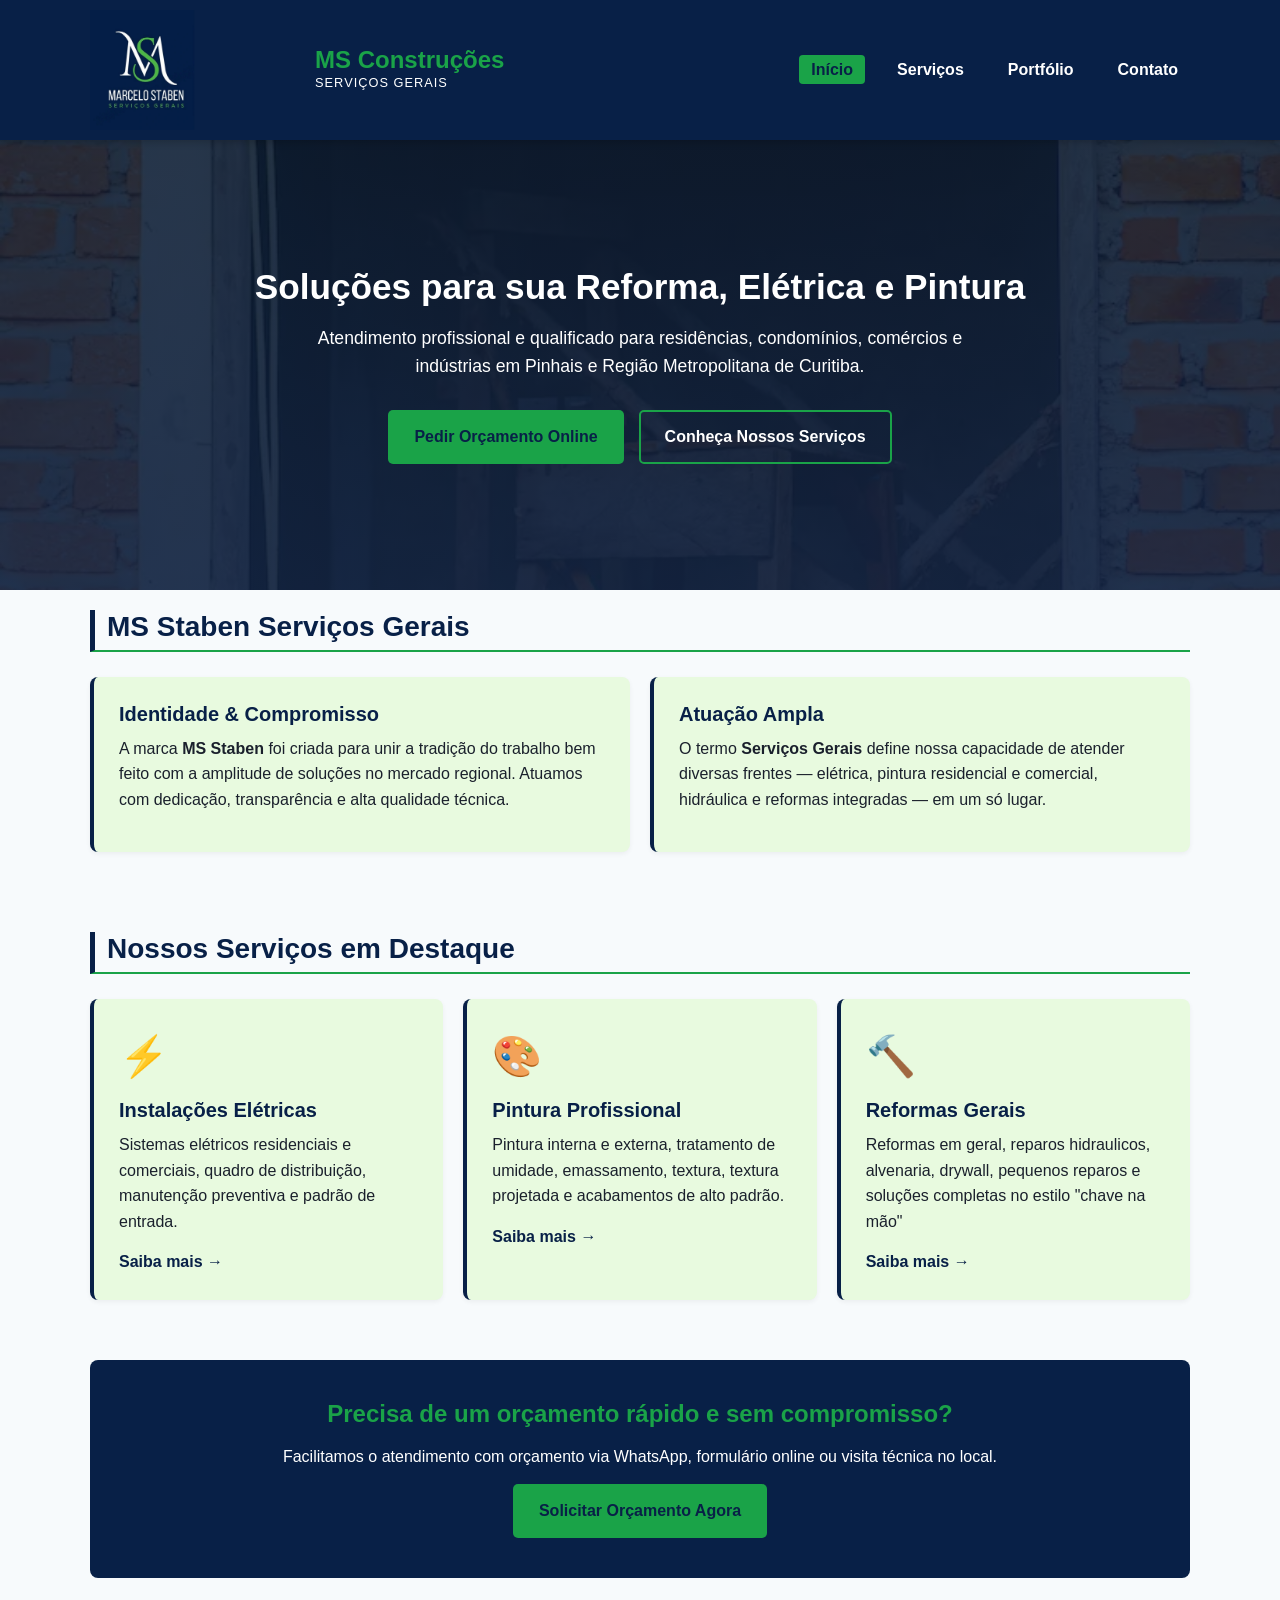
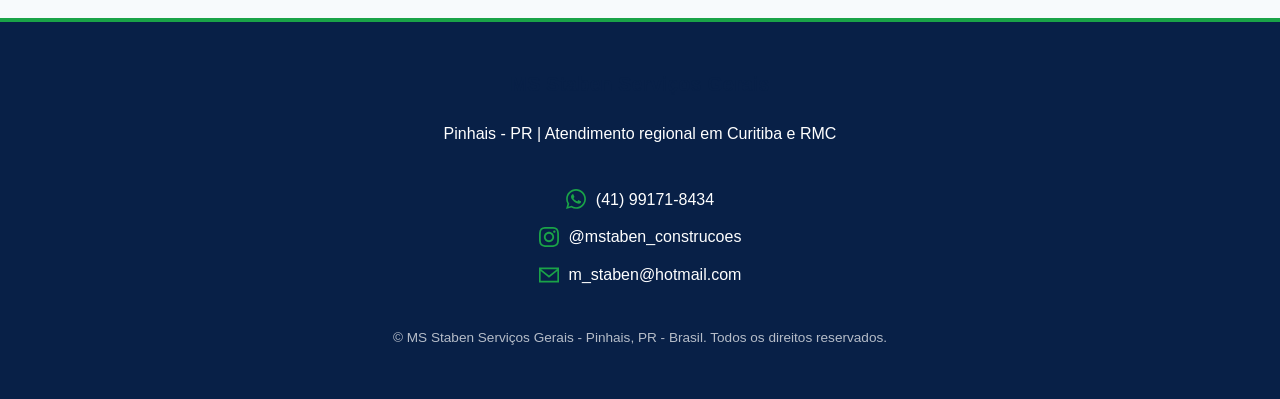
==== projeto/index.html @ 44a96a69 "projetoMS" ====
<!DOCTYPE html>
<html lang="pt-BR">

<head>
    <meta charset="UTF-8">
    <meta name="viewport" content="width=device-width, initial-scale=1.0">
    <meta name="description"
        content="MS Staben Serviços Gerais - Especialista em elétrica, pintura residencial e comercial, hidráulica e reformas em geral em Pinhais e região.">
    <title>Início | MS Construções Serviços Gerais</title>

    <!-- Google Fonts -->
    <link rel="preconnect" href="https://fonts.googleapis.com">
    <link rel="preconnect" href="https://fonts.gstatic.com" crossorigin>
    <link href="https://fonts.googleapis.com/css2?family=Open+Sans:wght@400;600&family=Roboto:wght@500;700&display=swap"
        <!-- CSS & JS Principal -->
    <link rel="stylesheet" href="estilos/estilos.css">
    <link rel="stylesheet" href="estilos/estilos-mobile.css">
    <script src="scripts/scripts.js" defer></script>

</head>

<body>

    <!-- Cabeçalho Principal -->
    <header class="header-principal">
        <div class="container header-container">
            <a href="index.html" class="logo">
                <img src="imagens/MSLOGONOVO.webp" alt="Logo MS Staben Serviços Gerais" class="logo-img" width="200">
                <div class="logo-texto">
                    <span class="logo-marca">MS Construções</span>
                    <span class="logo-sub">Serviços Gerais</span>
                </div>
            </a>

            <button class="nav-toggle" id="navToggle" aria-label="Abrir menu de navegação">
                <span class="hamburger"></span>
            </button>

            <nav class="nav-menu" id="navMenu">
                <ul>
                    <li><a href="index.html">Início</a></li>
                    <li><a href="servicos.html" class="active">Serviços</a></li>
                    <li><a href="portfolio.html">Portfólio</a></li>
                    <li><a href="contato.html">Contato</a></li>
                </ul>
            </nav>
        </div>
    </header>

    <!-- Banner Hero -->
    <section class="hero-banner">
        <!-- Caminho apontando para a pasta imagens/ local -->
        <img src="imagens/fundoobra.webp" alt="MS Staben - Serviços Gerais" class="hero-bg-img">

        <div class="hero-overlay"></div>

        <div class="container hero-content">
            <h1>Soluções para sua Reforma, Elétrica e Pintura</h1>
            <p>Atendimento profissional e qualificado para residências, condomínios, comércios e indústrias em Pinhais e
                Região Metropolitana de Curitiba.</p>
            <div class="hero-buttons">
                <a href="contato.html" class="btn btn-primary">Pedir Orçamento Online</a>
                <a href="servicos.html" class="btn btn-secondary">Conheça Nossos Serviços</a>
            </div>
        </div>
    </section>

    <!-- Conteúdo Principal -->
    <main>
        <!-- Seção Sobre a Empresa -->
        <section class="secao-info">
            <div class="container">
                <h2 class="titulo-secao">MS Staben Serviços Gerais</h2>
                <div class="card-grid">
                    <article class="card">
                        <h3>Identidade &amp; Compromisso</h3>
                        <p>A marca <strong>MS Staben</strong> foi criada para unir a tradição do trabalho bem feito com
                            a amplitude de soluções no mercado regional. Atuamos com dedicação, transparência e alta
                            qualidade técnica.</p>
                    </article>
                    <article class="card">
                        <h3>Atuação Ampla</h3>
                        <p>O termo <strong>Serviços Gerais</strong> define nossa capacidade de atender diversas frentes
                            — elétrica, pintura residencial e comercial, hidráulica e reformas integradas — em um só
                            lugar.</p>
                    </article>
                </div>
            </div>
        </section>

        <!-- Destaque de Serviços -->
        <section class="secao-servicos-destaque">
            <div class="container">
                <h2 class="titulo-secao">Nossos Serviços em Destaque</h2>
                <div class="grid-tres-colunas">
                    <div class="card-servico">
                        <div class="icone-servico">⚡</div>
                        <h3>Instalações Elétricas</h3>
                        <p>Sistemas elétricos residenciais e comerciais, quadro de distribuição, manutenção preventiva e
                            padrão de entrada.</p>
                        <a href="servicos.html#eletrica" class="link-acao">Saiba mais &rarr;</a>
                    </div>
                    <div class="card-servico">
                        <div class="icone-servico">🎨</div>
                        <h3>Pintura Profissional</h3>
                        <p>Pintura interna e externa, tratamento de umidade, emassamento, textura, textura projetada e
                            acabamentos de alto
                            padrão.</p>
                        <a href="servicos.html#pintura" class="link-acao">Saiba mais &rarr;</a>
                    </div>
                    <div class="card-servico">
                        <div class="icone-servico">🔨</div>
                        <h3>Reformas Gerais</h3>
                        <p>Reformas em geral, reparos hidraulicos, alvenaria, drywall, pequenos reparos e soluções
                            completas no estilo "chave na mão"</p>
                        <a href="servicos.html#reformas" class="link-acao">Saiba mais &rarr;</a>
                    </div>
                </div>
            </div>
        </section>

        <!-- Chamada para Ação / Orcamentos -->
        <section class="secao-cta">
            <div class="container cta-box">
                <h2>Precisa de um orçamento rápido e sem compromisso?</h2>
                <p>Facilitamos o atendimento com orçamento via WhatsApp, formulário online ou visita técnica no local.
                </p>
                <a href="contato.html" class="btn btn-primary">Solicitar Orçamento Agora</a>
            </div>
        </section>
    </main>

    <!-- Rodapé -->

    <footer class="footer-principal">
        <div class="container footer-content">
            <h3>MS Staben Serviços Gerais</h3>
            <p>Pinhais - PR | Atendimento regional em Curitiba e RMC</p>

            <div class="footer-redes">
                <a href="https://wa.me/5541991718434" target="_blank" rel="noopener noreferrer" class="link-social">
                    <svg class="icone-redes" viewBox="0 0 24 24" fill="currentColor">
                        <path
                            d="M.057 24l1.687-6.163c-1.041-1.804-1.588-3.849-1.587-5.946.003-6.556 5.338-11.891 11.893-11.891 3.181.001 6.167 1.24 8.413 3.488 2.245 2.248 3.481 5.236 3.48 8.414-.003 6.557-5.338 11.892-11.893 11.892-1.99-.001-3.951-.5-5.688-1.448l-6.305 1.654zm6.597-3.807c1.676.995 3.276 1.591 5.392 1.592 5.448 0 9.886-4.434 9.889-9.885.002-5.462-4.415-9.89-9.881-9.892-5.452 0-9.887 4.434-9.889 9.884-.001 2.225.651 3.891 1.746 5.634l-.999 3.648 3.742-.981zm11.387-5.464c-.074-.124-.272-.198-.57-.347-.297-.149-1.758-.868-2.031-.967-.272-.099-.47-.149-.669.149-.198.297-.768.967-.941 1.165-.173.198-.347.223-.644.074-.297-.149-1.255-.462-2.39-1.475-.883-.788-1.48-1.761-1.653-2.059-.173-.297-.018-.458.13-.606.134-.133.297-.347.446-.521.151-.172.2-.296.3-.495.099-.198.05-.372-.025-.521-.075-.148-.669-1.611-.916-2.206-.242-.579-.487-.501-.669-.51l-.57-.01c-.198 0-.52.074-.792.372s-1.04 1.016-1.04 2.479 1.065 2.876 1.213 3.074c.149.198 2.095 3.2 5.076 4.487.709.306 1.263.489 1.694.626.712.226 1.36.194 1.872.118.571-.085 1.758-.719 2.006-1.413.248-.695.248-1.29.173-1.414z" />
                    </svg>
                    <span>(41) 99171-8434</span>
                </a>

                <a href="https://www.instagram.com/mstaben_construcoes" target="_blank" rel="noopener noreferrer"
                    class="link-social">
                    <svg class="icone-redes" viewBox="0 0 24 24" fill="currentColor">
                        <path
                            d="M12 2.163c3.204 0 3.584.012 4.85.07 3.252.148 4.771 1.691 4.919 4.919.058 1.265.069 1.645.069 4.849 0 3.205-.012 3.584-.069 4.849-.149 3.225-1.664 4.771-4.919 4.919-1.266.058-1.644.07-4.85.07-3.204 0-3.584-.012-4.849-.07-3.26-.149-4.771-1.699-4.919-4.92-.058-1.265-.07-1.644-.07-4.849 0-3.204.013-3.583.07-4.849.149-3.227 1.664-4.771 4.919-4.919 1.266-.057 1.645-.069 4.849-.069zm0-2.163c-3.259 0-3.667.014-4.947.072-4.358.2-6.78 2.618-6.98 6.98-.059 1.281-.073 1.689-.073 4.948 0 3.259.014 3.668.072 4.948.2 4.358 2.618 6.78 6.98 6.98 1.281.058 1.689.072 4.948.072 3.259 0 3.668-.014 4.948-.072 4.354-.2 6.782-2.618 6.979-6.98.059-1.28.073-1.689.073-4.948 0-3.259-.014-3.667-.072-4.947-.196-4.354-2.617-6.78-6.979-6.98-1.281-.059-1.69-.073-4.949-.073zm0 5.838c-3.403 0-6.162 2.759-6.162 6.162s2.759 6.163 6.162 6.163 6.162-2.759 6.162-6.163c0-3.403-2.759-6.162-6.162-6.162zm0 10.162c-2.209 0-4-1.79-4-4 0-2.209 1.791-4 4-4s4 1.791 4 4c0 2.21-1.791 4-4 4zm6.406-11.845c-.796 0-1.441.645-1.441 1.44s.645 1.44 1.441 1.44c.795 0 1.439-.645 1.439-1.44s-.644-1.44-1.439-1.44z" />
                    </svg>
                    <span>@mstaben_construcoes</span>
                </a>

                <a href="mailto:m_staben@hotmail.com" class="link-social">
                    <svg class="icone-redes" viewBox="0 0 24 24" fill="currentColor">
                        <path
                            d="M0 3v18h24v-18h-24zm21.518 2l-9.518 7.713-9.518-7.713h19.036zm-19.518 14v-11.817l10 8.104 10-8.104v11.817h-20z" />
                    </svg>
                    <span>m_staben@hotmail.com</span>
                </a>
            </div>

            <p class="copyright">&copy; MS Staben Serviços Gerais - Pinhais, PR - Brasil. Todos os direitos reservados.
            </p>
        </div>
    </footer>
</body>

</html>
---- projeto/estilos/estilos.css ----
/* ==========================================================================
   MS Staben Serviços Gerais - Estilos Globais e Responsivos
   Esquema de Cores do Planejamento:
   - Azul Escuro: #0a192f (Primária, Header, Footer, H2, Bordas)
   - Azul Marinho: #112240 (Secundária, H3, Apoio)
   - Verde Destaque: #2ee59d (Acento, Linhas, Botões)
   - Verde Claro: #e8fadf (Fundo das seções/cards)
   ========================================================================== */

/* Reset Básico */
*,
*::before,
*::after {
    box-sizing: border-box;
    margin: 0;
    padding: 0;
}

:root {
    --cor-azul-escuro: #082047;
    --cor-azul-marinho: #082047;
    --cor-verde-destaque: #1aa348;
    --cor-verde-claro: #e8fadf;
    --cor-texto: #1a202c;
    --cor-branco: #ffffff;
    --cor-erro: #e53e3e;
    --cor-sucesso: #1aa348;
    --fonte-titulos: 'Roboto', sans-serif;
    --fonte-corpo: 'Open Sans', sans-serif;
}

body {
    font-family: var(--fonte-corpo);
    font-size: 1rem;
    line-height: 1.6;
    color: var(--cor-texto);
    background-color: #f7fafc;
    display: flex;
    flex-direction: column;
    min-height: 100vh;
}

main {
    flex: 1;
}

/* Container de Largura Controlada */
.container {
    width: 90%;
    max-width: 1100px;
    margin: 0 auto;
    padding: 20px 0;
}

/* Tipografia Principal */
h1,
h2,
h3,
h4 {
    font-family: var(--fonte-titulos);
    line-height: 1.2;
}

h1 {
    font-size: 2rem;
    color: var(--cor-branco);
}

h2.titulo-secao {
    font-size: 1.75rem;
    color: var(--cor-azul-escuro);
    border-left: 5px solid var(--cor-azul-escuro);
    border-bottom: 2px solid var(--cor-verde-destaque);
    padding-left: 12px;
    padding-bottom: 6px;
    margin-bottom: 25px;
}

h3 {
    font-size: 1.25rem;
    color: var(--cor-azul-marinho);
    margin-bottom: 10px;
}

p {
    margin-bottom: 15px;
}

ul {
    margin-bottom: 15px;
    padding-left: 20px;
}

/* ==========================================================================
   Header & Navegação (Logo Ampliado)
   ========================================================================== */
.header-principal {
    background-color: var(--cor-azul-escuro);
    color: var(--cor-verde-destaque);
    position: sticky;
    top: 0;
    z-index: 1000;
    box-shadow: 0 2px 8px rgba(0, 0, 0, 0.2);
}

.header-container {
    display: flex;
    justify-content: space-between;
    align-items: center;
    padding: 10px 0;
}

.logo {
    display: flex;
    align-items: center;
    gap: 15px;
    text-decoration: none;
}

.logo-img {
    height: 120px;
    width: auto;
    object-fit: contain;
}

.logo-texto {
    display: flex;
    flex-direction: column;
}

.logo-marca {
    font-family: var(--fonte-titulos);
    font-weight: 700;
    font-size: 1.5rem;
    color: var(--cor-verde-destaque);
    line-height: 1.1;
}

.logo-sub {
    font-size: 0.8rem;
    color: var(--cor-branco);
    text-transform: uppercase;
    letter-spacing: 1px;
}

/* Menu de Navegação */
.nav-menu ul {
    display: flex;
    list-style: none;
    margin: 0;
    padding: 0;
    gap: 20px;
}

.nav-menu a {
    color: var(--cor-branco);
    text-decoration: none;
    font-weight: 600;
    padding: 6px 12px;
    border-radius: 4px;
    transition: all 0.3s ease;
}

.nav-menu a:hover,
.nav-menu a.active {
    color: var(--cor-azul-escuro);
    background-color: var(--cor-verde-destaque);
}

.nav-toggle {
    display: none;
    background: none;
    border: none;
    cursor: pointer;
    padding: 10px;
}

.hamburger {
    display: block;
    width: 25px;
    height: 3px;
    background-color: var(--cor-verde-destaque);
    position: relative;
    transition: background-color 0.3s ease;
}

.hamburger::before,
.hamburger::after {
    content: '';
    position: absolute;
    width: 25px;
    height: 3px;
    background-color: var(--cor-verde-destaque);
    transition: transform 0.3s ease;
}

.hamburger::before {
    top: -8px;
}

.hamburger::after {
    top: 8px;
}

/* ==========================================================================
   Hero Banner
   ========================================================================== */
.hero-banner {
    position: relative;
    width: 100%;
    min-height: 450px;
    display: flex;
    align-items: center;
    justify-content: center;
    color: var(--cor-branco);
    padding: 80px 0;
    overflow: hidden;
}

.hero-bg-img {
    position: absolute;
    top: 0;
    left: 0;
    width: 100%;
    height: 100%;
    object-fit: cover;
    object-position: center;
    z-index: 1;
}

.hero-overlay {
    position: absolute;
    top: 0;
    left: 0;
    width: 100%;
    height: 100%;
    background: linear-gradient(rgba(10, 25, 47, 0.85), rgba(17, 34, 64, 0.9));
    z-index: 2;
}

.hero-content {
    position: relative;
    z-index: 3;
    padding: 0;
    text-align: center;
}

.hero-content h1 {
    font-size: 2.2rem;
    margin-bottom: 15px;
    color: var(--cor-branco);
}

.hero-content p {
    font-size: 1.1rem;
    max-width: 700px;
    margin: 0 auto 30px auto;
}

.hero-buttons {
    display: flex;
    justify-content: center;
    gap: 15px;
    flex-wrap: wrap;
}

/* Botões */
.btn {
    display: inline-block;
    padding: 12px 24px;
    border-radius: 5px;
    text-decoration: none;
    font-weight: 700;
    font-family: var(--fonte-titulos);
    cursor: pointer;
    border: 2px solid transparent;
    transition: all 0.3s ease;
}

.btn-primary {
    background-color: var(--cor-verde-destaque);
    color: var(--cor-azul-escuro);
}

.btn-primary:hover {
    background-color: #25c786;
    transform: translateY(-2px);
}

.btn-secondary {
    background-color: transparent;
    color: var(--cor-branco);
    border-color: var(--cor-verde-destaque);
}

.btn-secondary:hover {
    background-color: var(--cor-verde-destaque);
    color: var(--cor-azul-escuro);
}

.btn-whatsapp {
    background-color: #25d366;
    color: #fff;
    width: 100%;
    text-align: center;
}

.btn-whatsapp:hover {
    background-color: #1eb857;
}

.btn-block {
    width: 100%;
}

.btn-sm {
    padding: 6px 12px;
    font-size: 0.85rem;
    background-color: #cbd5e0;
    color: var(--cor-texto);
    border: none;
}

/* Page Header Padrão */
.page-header {
    background-color: var(--cor-azul-escuro);
    color: var(--cor-branco);
    padding: 40px 0;
    text-align: center;
    border-bottom: 4px solid var(--cor-verde-destaque);
}

/* Cards & Seções */
.secao-info,
.secao-servicos-destaque,
.secao-detalhes,
.secao-portfolio,
.secao-faq {
    margin-bottom: 40px;
}

.card-grid,
.grid-tres-colunas {
    display: grid;
    grid-template-columns: repeat(auto-fit, minmax(280px, 1fr));
    gap: 20px;
}

.card,
.card-servico {
    background-color: var(--cor-verde-claro);
    padding: 25px;
    border-radius: 8px;
    border-left: 4px solid var(--cor-azul-escuro);
    box-shadow: 0 2px 5px rgba(0, 0, 0, 0.05);
    transition: transform 0.3s ease;
}

.card-servico:hover {
    transform: translateY(-5px);
}

.icone-servico {
    font-size: 2.5rem;
    margin-bottom: 10px;
}

.link-acao {
    color: var(--cor-azul-escuro);
    font-weight: 700;
    text-decoration: none;
}

.link-acao:hover {
    text-decoration: underline;
}

/* CTA Box */
.cta-box {
    background-color: var(--cor-azul-marinho);
    color: var(--cor-branco);
    padding: 40px;
    border-radius: 8px;
    text-align: center;
}

.cta-box h2 {
    color: var(--cor-verde-destaque);
    margin-bottom: 15px;
}

/* Página de Serviços - Filtro */
.filtro-container {
    display: flex;
    align-items: center;
    gap: 10px;
    margin-bottom: 30px;
    flex-wrap: wrap;
}

.btn-filtro {
    background-color: var(--cor-branco);
    border: 1px solid var(--cor-azul-escuro);
    color: var(--cor-azul-escuro);
    padding: 8px 16px;
    border-radius: 20px;
    cursor: pointer;
    font-weight: 600;
    transition: all 0.2s ease;
}

.btn-filtro.active,
.btn-filtro:hover {
    background-color: var(--cor-azul-escuro);
    color: var(--cor-verde-destaque);
}

.card-detalhe-servico {
    display: grid;
    grid-template-columns: 1fr 2fr;
    gap: 20px;
    background-color: var(--cor-verde-claro);
    padding: 20px;
    border-radius: 8px;
    margin-bottom: 25px;
    border-left: 5px solid var(--cor-azul-escuro);
}

.card-detalhe-servico img {
    width: 100%;
    height: 220px;
    object-fit: cover;
    border-radius: 6px;
}

/* Galeria Portfólio */
.galeria-grid {
    display: grid;
    grid-template-columns: repeat(auto-fill, minmax(300px, 1fr));
    gap: 20px;
}

.item-galeria {
    background-color: var(--cor-verde-claro);
    border-radius: 8px;
    overflow: hidden;
    border-left: 4px solid var(--cor-azul-escuro);
    box-shadow: 0 2px 6px rgba(0, 0, 0, 0.08);
}

.item-galeria img {
    width: 100%;
    height: 200px;
    object-fit: cover;
}

.legenda-galeria {
    padding: 15px;
}

/* FAQ / Acordeão */
.faq-container {
    display: flex;
    flex-direction: column;
    gap: 12px;
}

.faq-item {
    background-color: var(--cor-verde-claro);
    border-radius: 6px;
    border-left: 4px solid var(--cor-azul-escuro);
    overflow: hidden;
}

.faq-pergunta {
    width: 100%;
    padding: 15px 20px;
    text-align: left;
    background: none;
    border: none;
    font-family: var(--fonte-titulos);
    font-size: 1.05rem;
    font-weight: 700;
    color: var(--cor-azul-marinho);
    cursor: pointer;
    display: flex;
    justify-content: space-between;
    align-items: center;
}

.faq-resposta {
    max-height: 0;
    overflow: hidden;
    transition: max-height 0.3s ease, padding 0.3s ease;
    padding: 0 20px;
}

.faq-item.ativo .faq-resposta {
    max-height: 200px;
    padding: 10px 20px 20px 20px;
}

.faq-item.ativo .faq-icone {
    transform: rotate(45deg);
}

.faq-icone {
    font-size: 1.4rem;
    transition: transform 0.3s ease;
}

/* Form de Contato */
.grid-contato {
    display: grid;
    grid-template-columns: 2fr 1fr;
    gap: 30px;
}

.coluna-form {
    background-color: var(--cor-verde-claro);
    padding: 30px;
    border-radius: 8px;
    border-left: 5px solid var(--cor-azul-escuro);
}

.campo-form {
    margin-bottom: 18px;
}

.campo-form label {
    display: block;
    font-weight: 600;
    margin-bottom: 6px;
    color: var(--cor-azul-marinho);
}

.campo-form input,
.campo-form select,
.campo-form textarea {
    width: 100%;
    padding: 12px;
    border: 1px solid #cbd5e0;
    border-radius: 5px;
    font-family: var(--fonte-corpo);
    font-size: 1rem;
}

.campo-form input:focus,
.campo-form select:focus,
.campo-form textarea:focus {
    outline: none;
    border-color: var(--cor-azul-escuro);
    box-shadow: 0 0 0 3px rgba(10, 25, 79, 0.2);
}

.msg-erro {
    color: var(--cor-erro);
    font-size: 0.85rem;
    margin-top: 4px;
    display: block;
}

.status-form {
    margin-top: 15px;
    padding: 12px;
    border-radius: 5px;
    font-weight: 600;
}

.status-form.sucesso {
    background-color: #c6f6d5;
    color: var(--cor-sucesso);
    border: 1px solid #9ae6b4;
}

.status-form.erro {
    background-color: #fed7d7;
    color: var(--cor-erro);
    border: 1px solid #feb2b2;
}

.historico-container {
    margin-top: 30px;
    padding-top: 20px;
    border-top: 2px dashed var(--cor-azul-marinho);
}

.historico-card {
    background-color: var(--cor-branco);
    padding: 15px;
    border-radius: 5px;
    margin: 10px 0;
    font-size: 0.95rem;
}

.coluna-info {
    display: flex;
    flex-direction: column;
    gap: 20px;
}

.card-contato-direto {
    background-color: var(--cor-verde-claro);
    padding: 20px;
    border-radius: 8px;
    border-left: 4px solid var(--cor-azul-escuro);
}

/* ==========================================================================
   Footer & Miniaturas de Logos SVG
   ========================================================================== */
.footer-principal {
    background-color: var(--cor-azul-escuro);
    color: var(--cor-branco);
    padding: 30px 0 15px 0;
    margin-top: 40px;
    border-top: 4px solid var(--cor-verde-destaque);
}

.footer-content {
    display: flex;
    flex-direction: column;
    align-items: center;
    text-align: center;
    gap: 15px;
}

.footer-redes {
    display: flex;
    flex-direction: column;
    align-items: center;
    gap: 12px;
    margin: 10px 0;
}

.link-social {
    display: inline-flex;
    align-items: center;
    gap: 10px;
    color: var(--cor-branco);
    text-decoration: none;
    font-size: 1rem;
    transition: color 0.3s ease, transform 0.2s ease;
}

.link-social:hover {
    color: var(--cor-verde-destaque);
    transform: translateX(3px);
}

/* Configuração do tamanho das miniaturas SVG */
.icone-redes {
    width: 20px;
    height: 20px;
    color: var(--cor-verde-destaque);
    flex-shrink: 0;
}

.copyright {
    font-size: 0.85rem;
    color: rgba(255, 255, 255, 0.7);
    margin-top: 15px;
}

/* Responsividade */
@media (max-width: 768px) {
    .nav-toggle {
        display: block;
    }

    .nav-menu {
        display: none;
        width: 100%;
        position: absolute;
        top: 100%;
        left: 0;
        background-color: var(--cor-azul-escuro);
        padding: 20px;
        box-shadow: 0 4px 6px rgba(0, 0, 0, 0.2);
    }

    .nav-menu.aberto {
        display: block;
    }

    .nav-menu ul {
        flex-direction: column;
        gap: 10px;
    }

    .header-container {
        position: relative;
    }

    .card-detalhe-servico {
        grid-template-columns: 1fr;
    }

    .grid-contato {
        grid-template-columns: 1fr;
    }
}

/* Layout da Galeria do Portfólio (Grid 3x3) */
.galeria-portfolio {
    display: grid;
    grid-template-columns: repeat(3, 1fr);
    gap: 20px;
    margin-top: 30px;
}

/* Card do item do portfólio */
.card-portfolio {
    background-color: #ffffff;
    border-radius: 8px;
    overflow: hidden;
    box-shadow: 0 4px 10px rgba(0, 0, 0, 0.08);
    display: flex;
    flex-direction: column;
}

/* Área da Imagem - Ajustada para exibir a foto completa */
.card-portfolio img {
    width: 100%;
    height: 260px;
    /* Altura média uniforme */
    object-fit: contain;
    /* Exibe a foto INTEIRA sem cortar nada */
    background-color: #f4f4f4;
    /* Fundo suave para preencher sobras laterais/verticais */
    display: block;
    padding: 5px;
    /* Margem interna para respiro da foto */
}

/* Conteúdo abaixo da imagem */
.conteudo-portfolio {
    padding: 15px;
    flex-grow: 1;
}

.conteudo-portfolio h3 {
    font-size: 1.1rem;
    margin-bottom: 8px;
}

.conteudo-portfolio p {
    font-size: 0.9rem;
    color: #666666;
}

/* Responsividade */
@media (max-width: 992px) {
    .galeria-portfolio {
        grid-template-columns: repeat(2, 1fr);
    }
}

@media (max-width: 600px) {
    .galeria-portfolio {
        grid-template-columns: 1fr;
    }

    .card-portfolio img {
        height: 220px;
    }
}

/* Efeito de destaque no card ao passar o mouse */
.card-portfolio {
    background-color: #ffffff;
    border-radius: 8px;
    overflow: hidden;
    box-shadow: 0 4px 10px rgba(0, 0, 0, 0.08);
    display: flex;
    flex-direction: column;
    transition: transform 0.3s ease, box-shadow 0.3s ease;
    cursor: pointer;
    /* Indica que o card é clicável */
}

.card-portfolio:hover {
    transform: translateY(-5px);
    box-shadow: 0 8px 20px rgba(0, 0, 0, 0.15);
}

/* Área da Imagem */
.card-portfolio img {
    width: 100%;
    height: 260px;
    object-fit: contain;
    background-color: #f4f4f4;
    display: block;
    padding: 8px;
    transition: transform 0.3s ease;
}

.card-portfolio:hover img {
    transform: scale(1.03);
    /* Leve zoom na foto no hover */
}

/* --- Estilos da Janela Modal (Foto Ampliada) --- */
.modal-portfolio {
    display: none;
    /* Escondido por padrão */
    position: fixed;
    z-index: 2000;
    padding-top: 50px;
    left: 0;
    top: 0;
    width: 100%;
    height: 100%;
    overflow: auto;
    background-color: rgba(0, 0, 0, 0.85);
    /* Fundo escuro semitransparente */
    backdrop-filter: blur(4px);
}

/* Imagem dentro do Modal */
.conteudo-modal {
    margin: auto;
    display: block;
    max-width: 90%;
    max-height: 80vh;
    object-fit: contain;
    border-radius: 6px;
    animation: zoomModal 0.3s ease;
}

@keyframes zoomModal {
    from {
        transform: scale(0.7);
        opacity: 0;
    }

    to {
        transform: scale(1);
        opacity: 1;
    }
}

/* Legenda da Foto Ampliada */
.legenda-modal {
    margin: auto;
    display: block;
    width: 80%;
    max-width: 700px;
    text-align: center;
    color: #ffffff;
    padding: 15px 0;
    font-size: 1.1rem;
}

/* Botão de Fechar (X) */
.fechar-modal {
    position: absolute;
    top: 20px;
    right: 35px;
    color: #ffffff;
    font-size: 40px;
    font-weight: bold;
    cursor: pointer;
    transition: color 0.2s;
}

.fechar-modal:hover {
    color: #ff4d4d;
}
---- projeto/estilos/estilos-mobile.css ----
@media (max-width: 600px) {

    /* 1. Galeria passa a ter 1 coluna única */
    .galeria-portfolio {
        grid-template-columns: 1fr;
        gap: 15px;
        margin-top: 20px;
    }

    /* 2. Ajuste na altura da imagem para caber na tela do celular */
    .card-portfolio img {
        height: 200px;
        padding: 5px;
    }

    /* 3. Filtros empilhados ou com rolagem para não quebrar o layout */
    .filtro-container {
        display: flex;
        flex-wrap: wrap;
        gap: 8px;
        justify-content: center;
    }

    .btn-filtro {
        padding: 8px 14px;
        font-size: 0.85rem;
    }

    /* 4. Modal de imagem adaptado para telas pequenas */
    .modal-portfolio {
        padding-top: 40px;
    }

    .conteudo-modal {
        max-width: 95%;
        max-height: 75vh;
    }

    /* Botão de fechar (X) maior e mais fácil de tocar */
    .fechar-modal {
        top: 10px;
        right: 20px;
        font-size: 35px;
        padding: 10px;
    }

    .legenda-modal {
        font-size: 0.95rem;
        padding: 10px;
    }
}
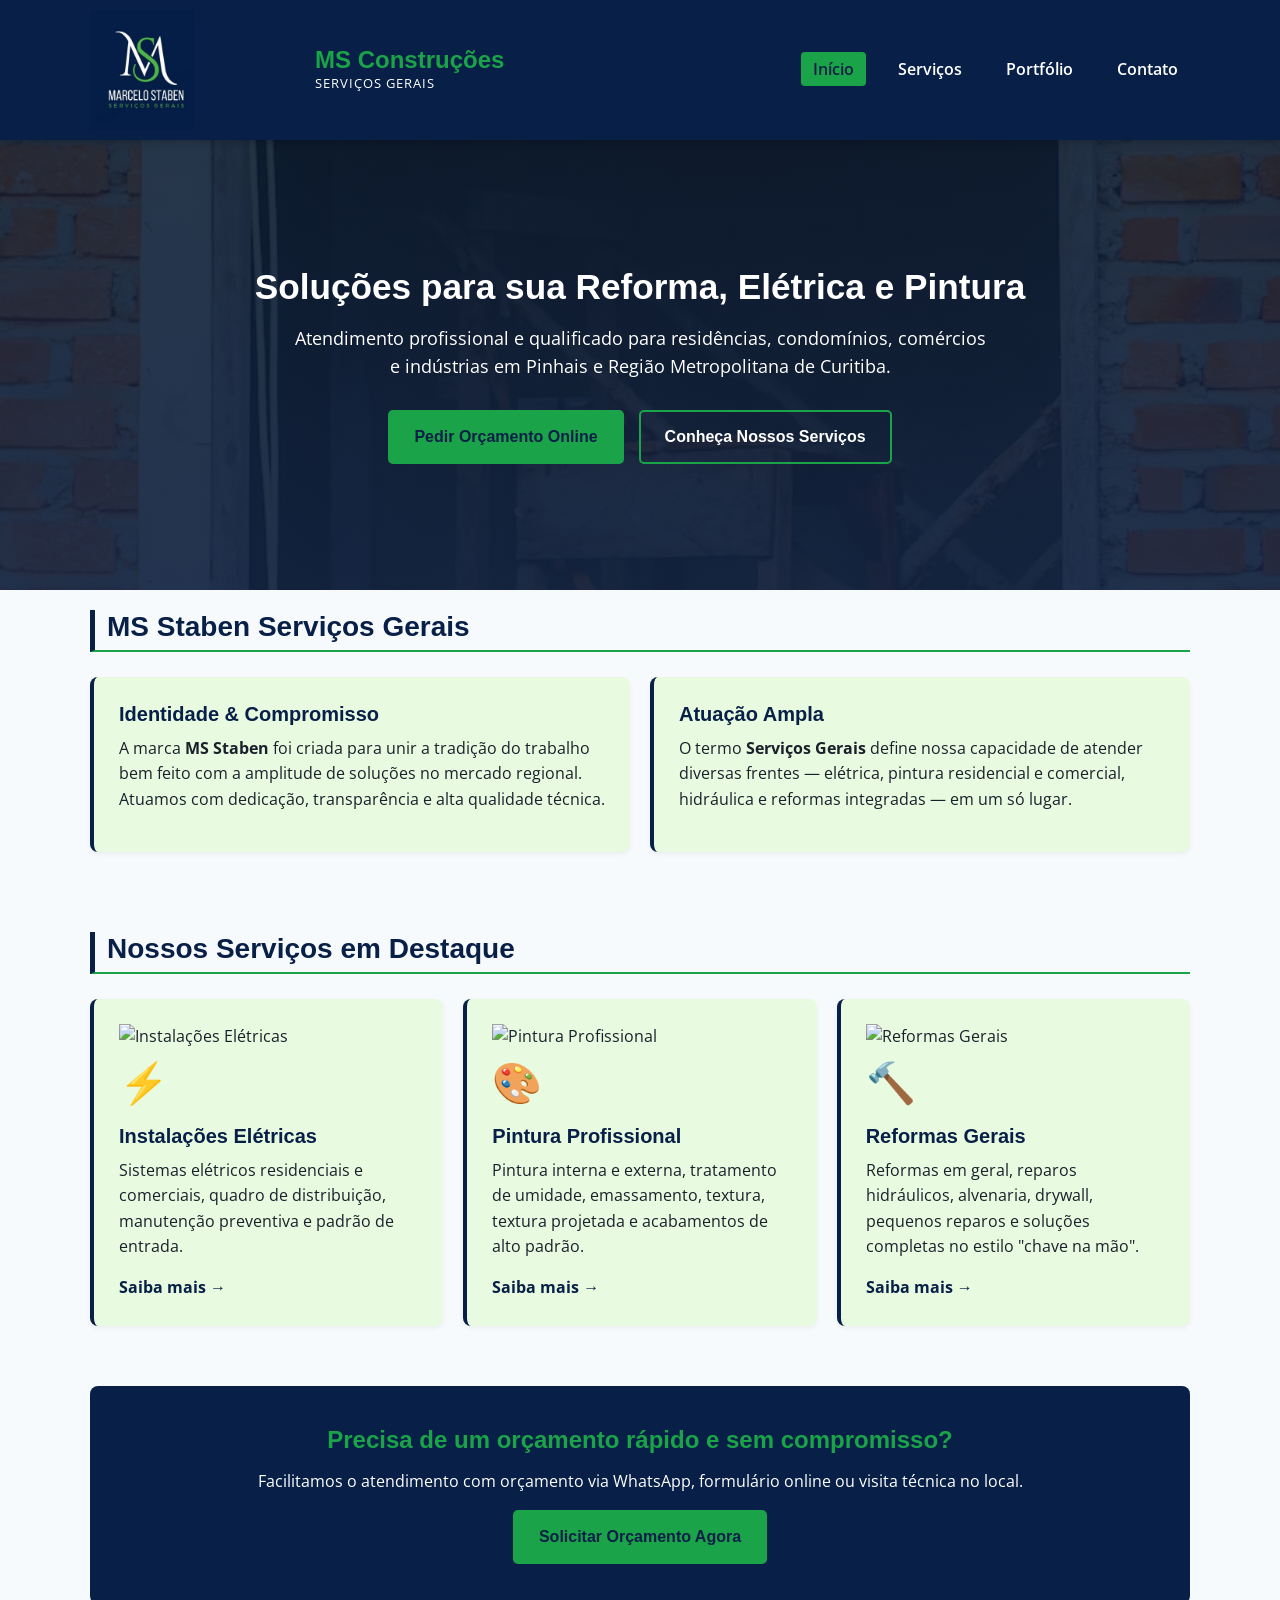
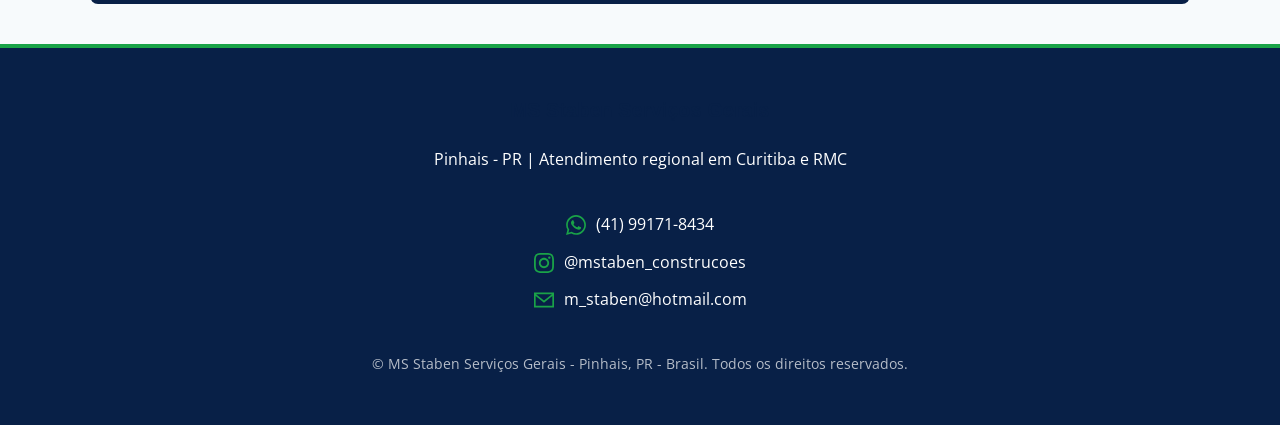
==== commit 7cb3e80b: "ajustes MS" ====
--- a/projeto/index.html
+++ b/projeto/index.html
@@ -6,26 +6,29 @@
     <meta name="viewport" content="width=device-width, initial-scale=1.0">
     <meta name="description"
         content="MS Staben Serviços Gerais - Especialista em elétrica, pintura residencial e comercial, hidráulica e reformas em geral em Pinhais e região.">
-    <title>Início | MS Construções Serviços Gerais</title>
+    <title>Início | MS Staben Serviços Gerais</title>
 
-    <!-- Google Fonts -->
+
     <link rel="preconnect" href="https://fonts.googleapis.com">
     <link rel="preconnect" href="https://fonts.gstatic.com" crossorigin>
     <link href="https://fonts.googleapis.com/css2?family=Open+Sans:wght@400;600&family=Roboto:wght@500;700&display=swap"
-        <!-- CSS & JS Principal -->
+        rel="stylesheet">
+
+
     <link rel="stylesheet" href="estilos/estilos.css">
     <link rel="stylesheet" href="estilos/estilos-mobile.css">
     <script src="scripts/scripts.js" defer></script>
-
 </head>
 
 <body>
 
-    <!-- Cabeçalho Principal -->
+
     <header class="header-principal">
         <div class="container header-container">
             <a href="index.html" class="logo">
-                <img src="imagens/MSLOGONOVO.webp" alt="Logo MS Staben Serviços Gerais" class="logo-img" width="200">
+
+                <img src="imagens/MSLOGONOVO.webp" alt="Logo MS Staben Serviços Gerais" class="logo-img" width="200"
+                    height="60">
                 <div class="logo-texto">
                     <span class="logo-marca">MS Construções</span>
                     <span class="logo-sub">Serviços Gerais</span>
@@ -38,8 +41,8 @@
 
             <nav class="nav-menu" id="navMenu">
                 <ul>
-                    <li><a href="index.html">Início</a></li>
-                    <li><a href="servicos.html" class="active">Serviços</a></li>
+                    <li><a href="index.html" class="active">Início</a></li>
+                    <li><a href="servicos.html">Serviços</a></li>
                     <li><a href="portfolio.html">Portfólio</a></li>
                     <li><a href="contato.html">Contato</a></li>
                 </ul>
@@ -47,11 +50,9 @@
         </div>
     </header>
 
-    <!-- Banner Hero -->
+
     <section class="hero-banner">
-        <!-- Caminho apontando para a pasta imagens/ local -->
         <img src="imagens/fundoobra.webp" alt="MS Staben - Serviços Gerais" class="hero-bg-img">
-
         <div class="hero-overlay"></div>
 
         <div class="container hero-content">
@@ -65,9 +66,9 @@
         </div>
     </section>
 
-    <!-- Conteúdo Principal -->
+
     <main>
-        <!-- Seção Sobre a Empresa -->
+
         <section class="secao-info">
             <div class="container">
                 <h2 class="titulo-secao">MS Staben Serviços Gerais</h2>
@@ -88,38 +89,50 @@
             </div>
         </section>
 
-        <!-- Destaque de Serviços -->
+
         <section class="secao-servicos-destaque">
             <div class="container">
                 <h2 class="titulo-secao">Nossos Serviços em Destaque</h2>
                 <div class="grid-tres-colunas">
+
                     <div class="card-servico">
+
+                        <img src="imagens/eletrica-thumb.webp" alt="Instalações Elétricas" class="card-img" width="300"
+                            height="200" loading="lazy">
                         <div class="icone-servico">⚡</div>
                         <h3>Instalações Elétricas</h3>
                         <p>Sistemas elétricos residenciais e comerciais, quadro de distribuição, manutenção preventiva e
                             padrão de entrada.</p>
                         <a href="servicos.html#eletrica" class="link-acao">Saiba mais &rarr;</a>
                     </div>
+
                     <div class="card-servico">
+
+                        <img src="imagens/pintura-thumb.webp" alt="Pintura Profissional" class="card-img" width="300"
+                            height="200" loading="lazy">
                         <div class="icone-servico">🎨</div>
                         <h3>Pintura Profissional</h3>
                         <p>Pintura interna e externa, tratamento de umidade, emassamento, textura, textura projetada e
-                            acabamentos de alto
-                            padrão.</p>
+                            acabamentos de alto padrão.</p>
                         <a href="servicos.html#pintura" class="link-acao">Saiba mais &rarr;</a>
                     </div>
+
                     <div class="card-servico">
+
+                        <img src="imagens/reformas-thumb.webp" alt="Reformas Gerais" class="card-img" width="300"
+                            height="200" loading="lazy">
                         <div class="icone-servico">🔨</div>
                         <h3>Reformas Gerais</h3>
-                        <p>Reformas em geral, reparos hidraulicos, alvenaria, drywall, pequenos reparos e soluções
-                            completas no estilo "chave na mão"</p>
+                        <p>Reformas em geral, reparos hidráulicos, alvenaria, drywall, pequenos reparos e soluções
+                            completas no estilo "chave na mão".</p>
                         <a href="servicos.html#reformas" class="link-acao">Saiba mais &rarr;</a>
                     </div>
+
                 </div>
             </div>
         </section>
 
-        <!-- Chamada para Ação / Orcamentos -->
+
         <section class="secao-cta">
             <div class="container cta-box">
                 <h2>Precisa de um orçamento rápido e sem compromisso?</h2>
@@ -130,7 +143,6 @@
         </section>
     </main>
 
-    <!-- Rodapé -->
 
     <footer class="footer-principal">
         <div class="container footer-content">
--- a/projeto/estilos/estilos.css
+++ b/projeto/estilos/estilos.css
@@ -1,13 +1,3 @@
-/* ==========================================================================
-   MS Staben Serviços Gerais - Estilos Globais e Responsivos
-   Esquema de Cores do Planejamento:
-   - Azul Escuro: #0a192f (Primária, Header, Footer, H2, Bordas)
-   - Azul Marinho: #112240 (Secundária, H3, Apoio)
-   - Verde Destaque: #2ee59d (Acento, Linhas, Botões)
-   - Verde Claro: #e8fadf (Fundo das seções/cards)
-   ========================================================================== */
-
-/* Reset Básico */
 *,
 *::before,
 *::after {
@@ -23,6 +13,8 @@
     --cor-verde-claro: #e8fadf;
     --cor-texto: #1a202c;
     --cor-branco: #ffffff;
+    --cor-cinza-bg: #f7fafc;
+    --cor-cinza-borda: #cbd5e0;
     --cor-erro: #e53e3e;
     --cor-sucesso: #1aa348;
     --fonte-titulos: 'Roboto', sans-serif;
@@ -34,7 +26,7 @@
     font-size: 1rem;
     line-height: 1.6;
     color: var(--cor-texto);
-    background-color: #f7fafc;
+    background-color: var(--cor-cinza-bg);
     display: flex;
     flex-direction: column;
     min-height: 100vh;
@@ -44,7 +36,7 @@
     flex: 1;
 }
 
-/* Container de Largura Controlada */
+
 .container {
     width: 90%;
     max-width: 1100px;
@@ -52,7 +44,7 @@
     padding: 20px 0;
 }
 
-/* Tipografia Principal */
+
 h1,
 h2,
 h3,
@@ -91,9 +83,7 @@
     padding-left: 20px;
 }
 
-/* ==========================================================================
-   Header & Navegação (Logo Ampliado)
-   ========================================================================== */
+
 .header-principal {
     background-color: var(--cor-azul-escuro);
     color: var(--cor-verde-destaque);
@@ -143,7 +133,7 @@
     letter-spacing: 1px;
 }
 
-/* Menu de Navegação */
+
 .nav-menu ul {
     display: flex;
     list-style: none;
@@ -202,9 +192,7 @@
     top: 8px;
 }
 
-/* ==========================================================================
-   Hero Banner
-   ========================================================================== */
+
 .hero-banner {
     position: relative;
     width: 100%;
@@ -264,7 +252,7 @@
     flex-wrap: wrap;
 }
 
-/* Botões */
+
 .btn {
     display: inline-block;
     padding: 12px 24px;
@@ -300,7 +288,7 @@
 
 .btn-whatsapp {
     background-color: #25d366;
-    color: #fff;
+    color: var(--cor-branco);
     width: 100%;
     text-align: center;
 }
@@ -316,12 +304,12 @@
 .btn-sm {
     padding: 6px 12px;
     font-size: 0.85rem;
-    background-color: #cbd5e0;
+    background-color: var(--cor-cinza-borda);
     color: var(--cor-texto);
     border: none;
 }
 
-/* Page Header Padrão */
+
 .page-header {
     background-color: var(--cor-azul-escuro);
     color: var(--cor-branco);
@@ -330,7 +318,7 @@
     border-bottom: 4px solid var(--cor-verde-destaque);
 }
 
-/* Cards & Seções */
+
 .secao-info,
 .secao-servicos-destaque,
 .secao-detalhes,
@@ -375,7 +363,7 @@
     text-decoration: underline;
 }
 
-/* CTA Box */
+
 .cta-box {
     background-color: var(--cor-azul-marinho);
     color: var(--cor-branco);
@@ -389,7 +377,7 @@
     margin-bottom: 15px;
 }
 
-/* Página de Serviços - Filtro */
+
 .filtro-container {
     display: flex;
     align-items: center;
@@ -433,7 +421,7 @@
     border-radius: 6px;
 }
 
-/* Galeria Portfólio */
+
 .galeria-grid {
     display: grid;
     grid-template-columns: repeat(auto-fill, minmax(300px, 1fr));
@@ -509,7 +497,7 @@
     transition: transform 0.3s ease;
 }
 
-/* Form de Contato */
+
 .grid-contato {
     display: grid;
     grid-template-columns: 2fr 1fr;
@@ -539,7 +527,7 @@
 .campo-form textarea {
     width: 100%;
     padding: 12px;
-    border: 1px solid #cbd5e0;
+    border: 1px solid var(--cor-cinza-borda);
     border-radius: 5px;
     font-family: var(--fonte-corpo);
     font-size: 1rem;
@@ -606,9 +594,7 @@
     border-left: 4px solid var(--cor-azul-escuro);
 }
 
-/* ==========================================================================
-   Footer & Miniaturas de Logos SVG
-   ========================================================================== */
+
 .footer-principal {
     background-color: var(--cor-azul-escuro);
     color: var(--cor-branco);
@@ -648,7 +634,6 @@
     transform: translateX(3px);
 }
 
-/* Configuração do tamanho das miniaturas SVG */
 .icone-redes {
     width: 20px;
     height: 20px;
@@ -662,7 +647,128 @@
     margin-top: 15px;
 }
 
-/* Responsividade */
+
+.galeria-portfolio {
+    display: grid;
+    grid-template-columns: repeat(3, 1fr);
+    gap: 20px;
+    margin-top: 30px;
+}
+
+.card-portfolio {
+    background-color: var(--cor-branco);
+    border-radius: 8px;
+    overflow: hidden;
+    box-shadow: 0 4px 10px rgba(0, 0, 0, 0.08);
+    display: flex;
+    flex-direction: column;
+    transition: transform 0.3s ease, box-shadow 0.3s ease;
+    cursor: pointer;
+}
+
+.card-portfolio:hover {
+    transform: translateY(-5px);
+    box-shadow: 0 8px 20px rgba(0, 0, 0, 0.15);
+}
+
+.card-portfolio img {
+    width: 100%;
+    height: 260px;
+    object-fit: contain;
+    background-color: #f4f4f4;
+    display: block;
+    padding: 8px;
+    transition: transform 0.3s ease;
+}
+
+.card-portfolio:hover img {
+    transform: scale(1.03);
+}
+
+.conteudo-portfolio {
+    padding: 15px;
+    flex-grow: 1;
+}
+
+.conteudo-portfolio h3 {
+    font-size: 1.1rem;
+    margin-bottom: 8px;
+}
+
+.conteudo-portfolio p {
+    font-size: 0.9rem;
+    color: #666666;
+}
+
+/* Modal Foto Ampliada */
+.modal-portfolio {
+    display: none;
+    position: fixed;
+    z-index: 2000;
+    padding-top: 50px;
+    left: 0;
+    top: 0;
+    width: 100%;
+    height: 100%;
+    overflow: auto;
+    background-color: rgba(0, 0, 0, 0.85);
+    backdrop-filter: blur(4px);
+}
+
+.conteudo-modal {
+    margin: auto;
+    display: block;
+    max-width: 90%;
+    max-height: 80vh;
+    object-fit: contain;
+    border-radius: 6px;
+    animation: zoomModal 0.3s ease;
+}
+
+@keyframes zoomModal {
+    from {
+        transform: scale(0.7);
+        opacity: 0;
+    }
+
+    to {
+        transform: scale(1);
+        opacity: 1;
+    }
+}
+
+.legenda-modal {
+    margin: auto;
+    display: block;
+    width: 80%;
+    max-width: 700px;
+    text-align: center;
+    color: var(--cor-branco);
+    padding: 15px 0;
+    font-size: 1.1rem;
+}
+
+.fechar-modal {
+    position: absolute;
+    top: 20px;
+    right: 35px;
+    color: var(--cor-branco);
+    font-size: 40px;
+    font-weight: bold;
+    cursor: pointer;
+    transition: color 0.2s;
+}
+
+.fechar-modal:hover {
+    color: #ff4d4d;
+}
+
+@media (max-width: 992px) {
+    .galeria-portfolio {
+        grid-template-columns: repeat(2, 1fr);
+    }
+}
+
 @media (max-width: 768px) {
     .nav-toggle {
         display: block;
@@ -701,61 +807,6 @@
     }
 }
 
-/* Layout da Galeria do Portfólio (Grid 3x3) */
-.galeria-portfolio {
-    display: grid;
-    grid-template-columns: repeat(3, 1fr);
-    gap: 20px;
-    margin-top: 30px;
-}
-
-/* Card do item do portfólio */
-.card-portfolio {
-    background-color: #ffffff;
-    border-radius: 8px;
-    overflow: hidden;
-    box-shadow: 0 4px 10px rgba(0, 0, 0, 0.08);
-    display: flex;
-    flex-direction: column;
-}
-
-/* Área da Imagem - Ajustada para exibir a foto completa */
-.card-portfolio img {
-    width: 100%;
-    height: 260px;
-    /* Altura média uniforme */
-    object-fit: contain;
-    /* Exibe a foto INTEIRA sem cortar nada */
-    background-color: #f4f4f4;
-    /* Fundo suave para preencher sobras laterais/verticais */
-    display: block;
-    padding: 5px;
-    /* Margem interna para respiro da foto */
-}
-
-/* Conteúdo abaixo da imagem */
-.conteudo-portfolio {
-    padding: 15px;
-    flex-grow: 1;
-}
-
-.conteudo-portfolio h3 {
-    font-size: 1.1rem;
-    margin-bottom: 8px;
-}
-
-.conteudo-portfolio p {
-    font-size: 0.9rem;
-    color: #666666;
-}
-
-/* Responsividade */
-@media (max-width: 992px) {
-    .galeria-portfolio {
-        grid-template-columns: repeat(2, 1fr);
-    }
-}
-
 @media (max-width: 600px) {
     .galeria-portfolio {
         grid-template-columns: 1fr;
@@ -764,106 +815,4 @@
     .card-portfolio img {
         height: 220px;
     }
-}
-
-/* Efeito de destaque no card ao passar o mouse */
-.card-portfolio {
-    background-color: #ffffff;
-    border-radius: 8px;
-    overflow: hidden;
-    box-shadow: 0 4px 10px rgba(0, 0, 0, 0.08);
-    display: flex;
-    flex-direction: column;
-    transition: transform 0.3s ease, box-shadow 0.3s ease;
-    cursor: pointer;
-    /* Indica que o card é clicável */
-}
-
-.card-portfolio:hover {
-    transform: translateY(-5px);
-    box-shadow: 0 8px 20px rgba(0, 0, 0, 0.15);
-}
-
-/* Área da Imagem */
-.card-portfolio img {
-    width: 100%;
-    height: 260px;
-    object-fit: contain;
-    background-color: #f4f4f4;
-    display: block;
-    padding: 8px;
-    transition: transform 0.3s ease;
-}
-
-.card-portfolio:hover img {
-    transform: scale(1.03);
-    /* Leve zoom na foto no hover */
-}
-
-/* --- Estilos da Janela Modal (Foto Ampliada) --- */
-.modal-portfolio {
-    display: none;
-    /* Escondido por padrão */
-    position: fixed;
-    z-index: 2000;
-    padding-top: 50px;
-    left: 0;
-    top: 0;
-    width: 100%;
-    height: 100%;
-    overflow: auto;
-    background-color: rgba(0, 0, 0, 0.85);
-    /* Fundo escuro semitransparente */
-    backdrop-filter: blur(4px);
-}
-
-/* Imagem dentro do Modal */
-.conteudo-modal {
-    margin: auto;
-    display: block;
-    max-width: 90%;
-    max-height: 80vh;
-    object-fit: contain;
-    border-radius: 6px;
-    animation: zoomModal 0.3s ease;
-}
-
-@keyframes zoomModal {
-    from {
-        transform: scale(0.7);
-        opacity: 0;
-    }
-
-    to {
-        transform: scale(1);
-        opacity: 1;
-    }
-}
-
-/* Legenda da Foto Ampliada */
-.legenda-modal {
-    margin: auto;
-    display: block;
-    width: 80%;
-    max-width: 700px;
-    text-align: center;
-    color: #ffffff;
-    padding: 15px 0;
-    font-size: 1.1rem;
-}
-
-/* Botão de Fechar (X) */
-.fechar-modal {
-    position: absolute;
-    top: 20px;
-    right: 35px;
-    color: #ffffff;
-    font-size: 40px;
-    font-weight: bold;
-    cursor: pointer;
-    transition: color 0.2s;
-}
-
-.fechar-modal:hover {
-    color: #ff4d4d;
 }
--- a/projeto/estilos/estilos-mobile.css
+++ b/projeto/estilos/estilos-mobile.css
@@ -1,19 +1,19 @@
 @media (max-width: 600px) {
 
-    /* 1. Galeria passa a ter 1 coluna única */
+
     .galeria-portfolio {
         grid-template-columns: 1fr;
         gap: 15px;
         margin-top: 20px;
     }
 
-    /* 2. Ajuste na altura da imagem para caber na tela do celular */
+
     .card-portfolio img {
         height: 200px;
         padding: 5px;
     }
 
-    /* 3. Filtros empilhados ou com rolagem para não quebrar o layout */
+
     .filtro-container {
         display: flex;
         flex-wrap: wrap;
@@ -22,11 +22,11 @@
     }
 
     .btn-filtro {
-        padding: 8px 14px;
+        padding: 10px 16px;
         font-size: 0.85rem;
     }
 
-    /* 4. Modal de imagem adaptado para telas pequenas */
+
     .modal-portfolio {
         padding-top: 40px;
     }
@@ -36,12 +36,13 @@
         max-height: 75vh;
     }
 
-    /* Botão de fechar (X) maior e mais fácil de tocar */
+
     .fechar-modal {
         top: 10px;
-        right: 20px;
+        right: 15px;
         font-size: 35px;
         padding: 10px;
+        line-height: 1;
     }
 
     .legenda-modal {
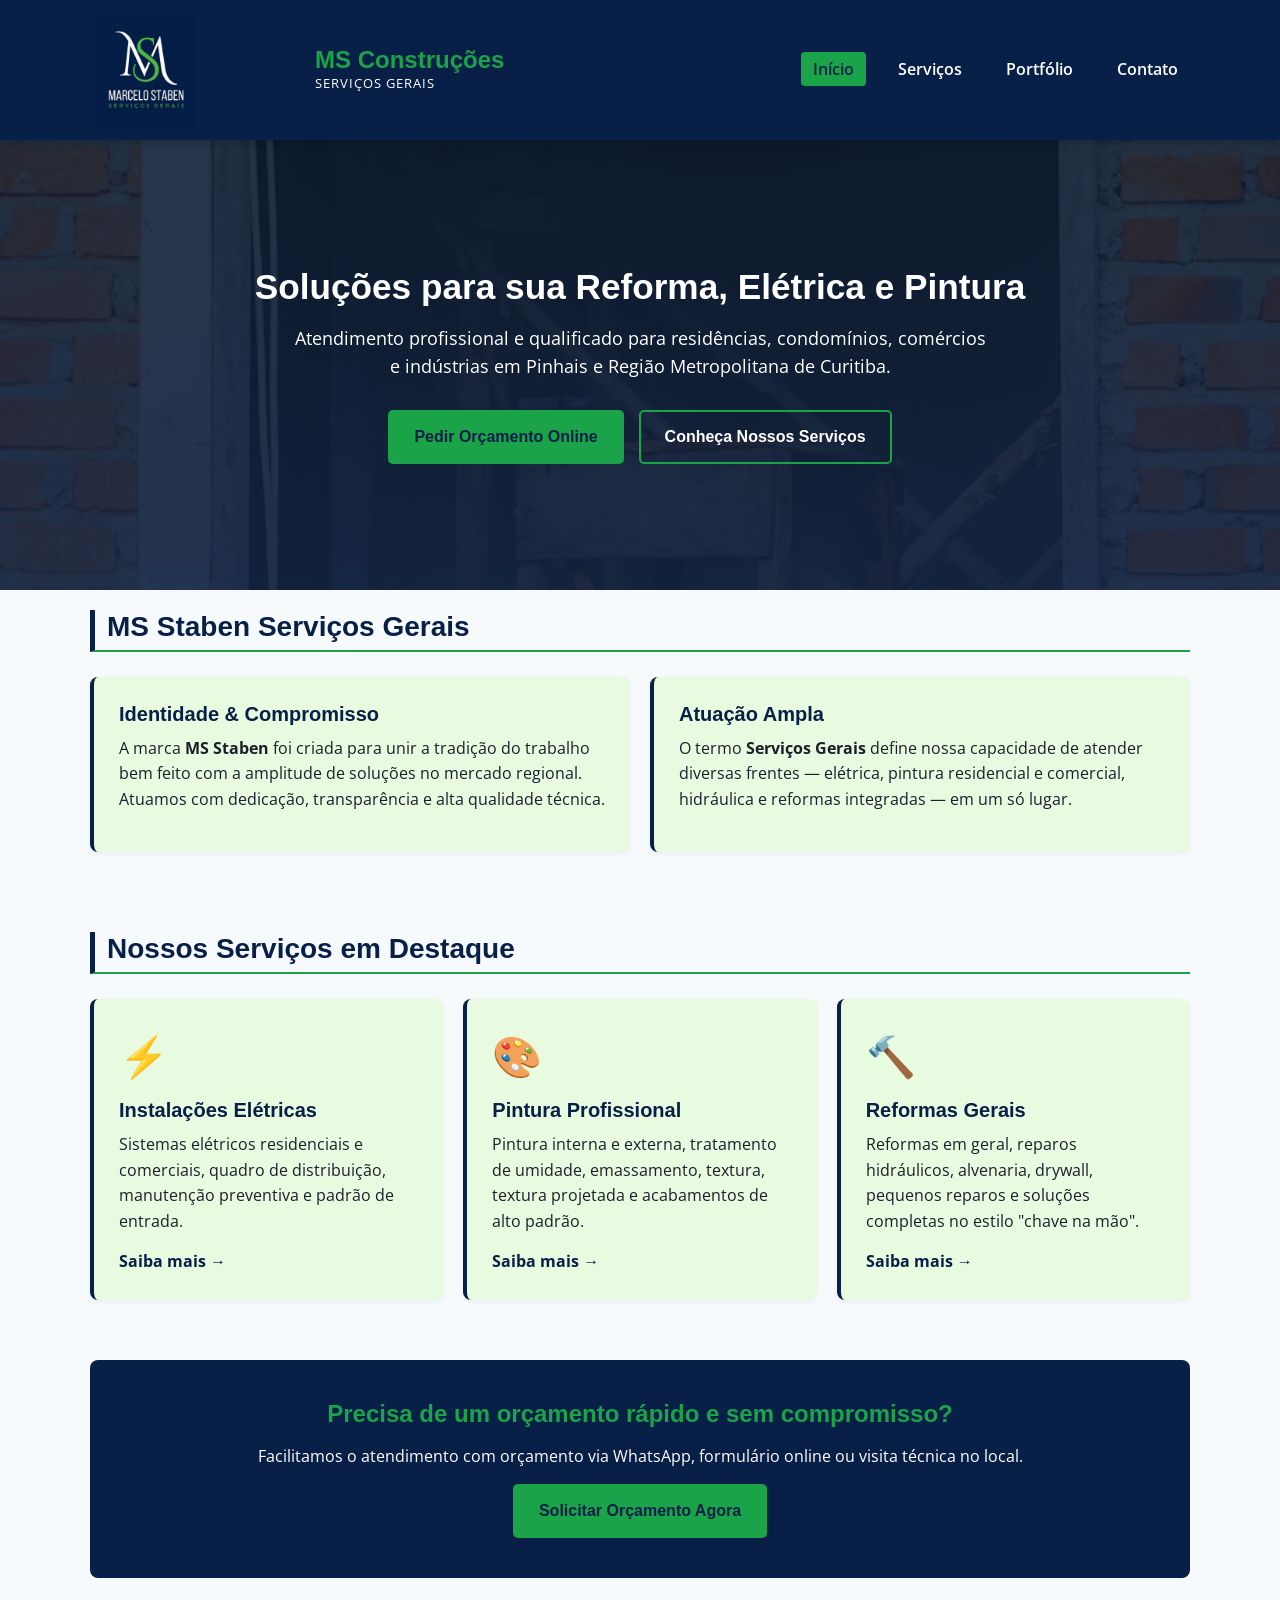
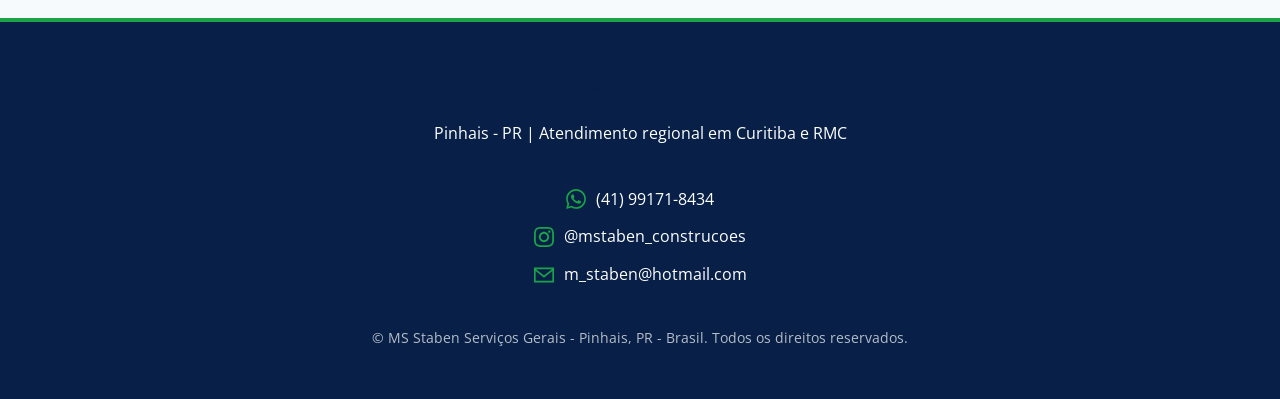
==== commit cd669a76: "correção" ====
--- a/projeto/index.html
+++ b/projeto/index.html
@@ -97,8 +97,6 @@
 
                     <div class="card-servico">
 
-                        <img src="imagens/eletrica-thumb.webp" alt="Instalações Elétricas" class="card-img" width="300"
-                            height="200" loading="lazy">
                         <div class="icone-servico">⚡</div>
                         <h3>Instalações Elétricas</h3>
                         <p>Sistemas elétricos residenciais e comerciais, quadro de distribuição, manutenção preventiva e
@@ -108,8 +106,6 @@
 
                     <div class="card-servico">
 
-                        <img src="imagens/pintura-thumb.webp" alt="Pintura Profissional" class="card-img" width="300"
-                            height="200" loading="lazy">
                         <div class="icone-servico">🎨</div>
                         <h3>Pintura Profissional</h3>
                         <p>Pintura interna e externa, tratamento de umidade, emassamento, textura, textura projetada e
@@ -119,8 +115,6 @@
 
                     <div class="card-servico">
 
-                        <img src="imagens/reformas-thumb.webp" alt="Reformas Gerais" class="card-img" width="300"
-                            height="200" loading="lazy">
                         <div class="icone-servico">🔨</div>
                         <h3>Reformas Gerais</h3>
                         <p>Reformas em geral, reparos hidráulicos, alvenaria, drywall, pequenos reparos e soluções
